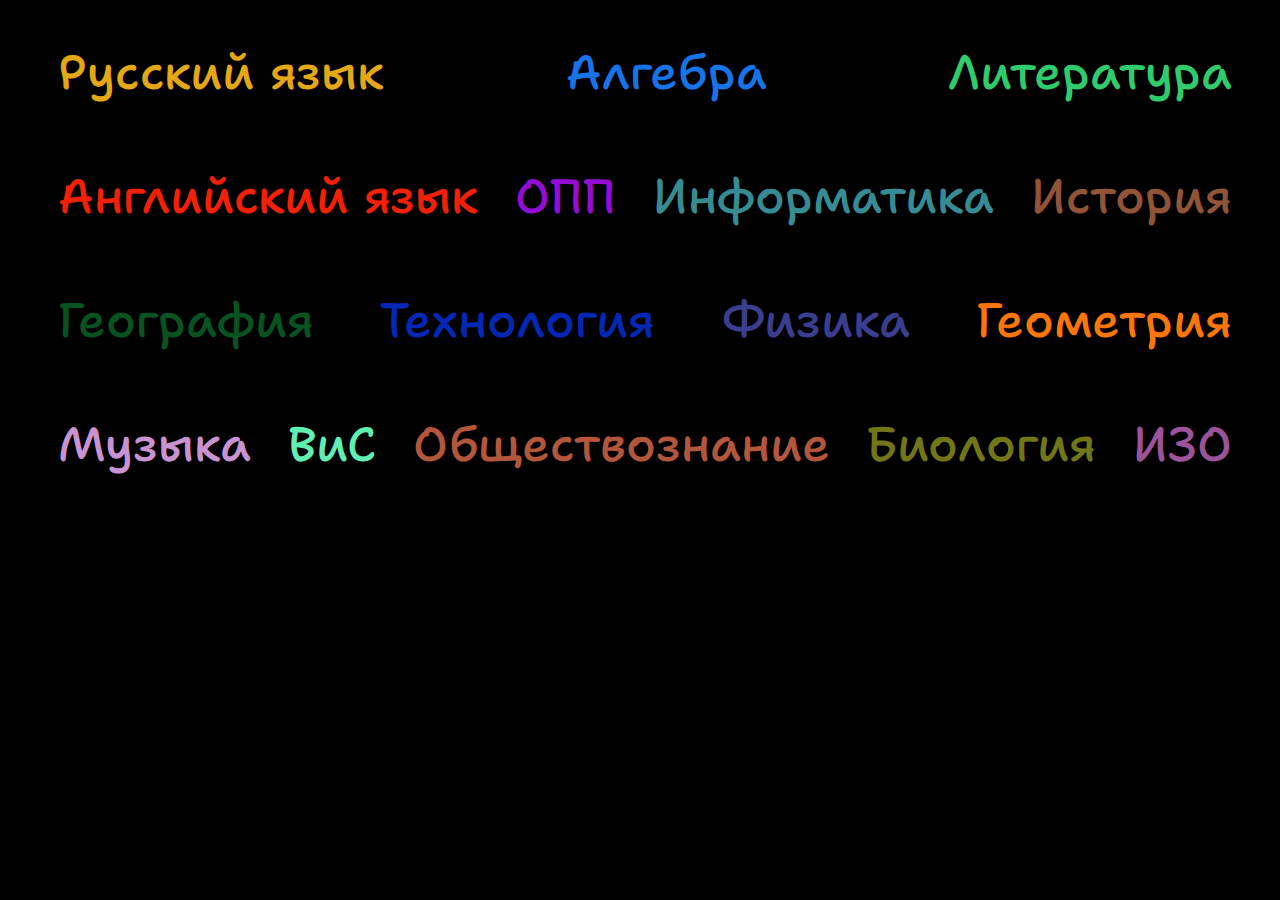
==== index.html @ f5b3dcf0 "Add files via upload" ====
<!DOCTYPE html>
<html lang="ru">
<head>
    <meta charset="UTF-8">
    <meta name="viewport" content="width=device-width, initial-scale=1.0">
    <title>Лит 1533 Домашка</title>
    <link rel="preconnect" href="https://fonts.googleapis.com">
    <link rel="preconnect" href="https://fonts.gstatic.com" crossorigin>
    <link href="https://fonts.googleapis.com/css2?family=Shantell+Sans:ital,wght@0,300..800;1,300..800&display=swap" rel="stylesheet">
    
    <link rel="preconnect" href="https://fonts.googleapis.com">
    <link rel="preconnect" href="https://fonts.gstatic.com" crossorigin>
    <link href="https://fonts.googleapis.com/css2?family=Roboto:ital,wght@0,100;0,300;0,400;0,500;0,700;0,900;1,100;1,300;1,400;1,500;1,700;1,900&display=swap" rel="stylesheet">
    <link rel="stylesheet" href="style.css">
</head>
<body>
    <ul></ul>
    <script src="script.js"></script>
</body>
</html>
---- style.css ----
* {
    background-color: black;
}


ul {
    /* font-size: 36px;
    font-family: "Roboto", sans-serif;
    font-weight: 700;
    font-style: normal; */
    font-family: "Shantell Sans", cursive;
    font-optical-sizing: auto;
    font-weight: 500;
    font-size: 48px;
    font-style: normal;
    font-variation-settings:
    "BNCE" 0,
    "INFM" 0,
    "SPAC" 0;

    list-style-type: none;
    display: flex;
    margin: 10px;
    flex-wrap: wrap;
    justify-content: space-between;
}

a {
    /* color: red; */
    text-decoration: none;
}

li {
    margin: 30px;
    margin-left: 0px;
}
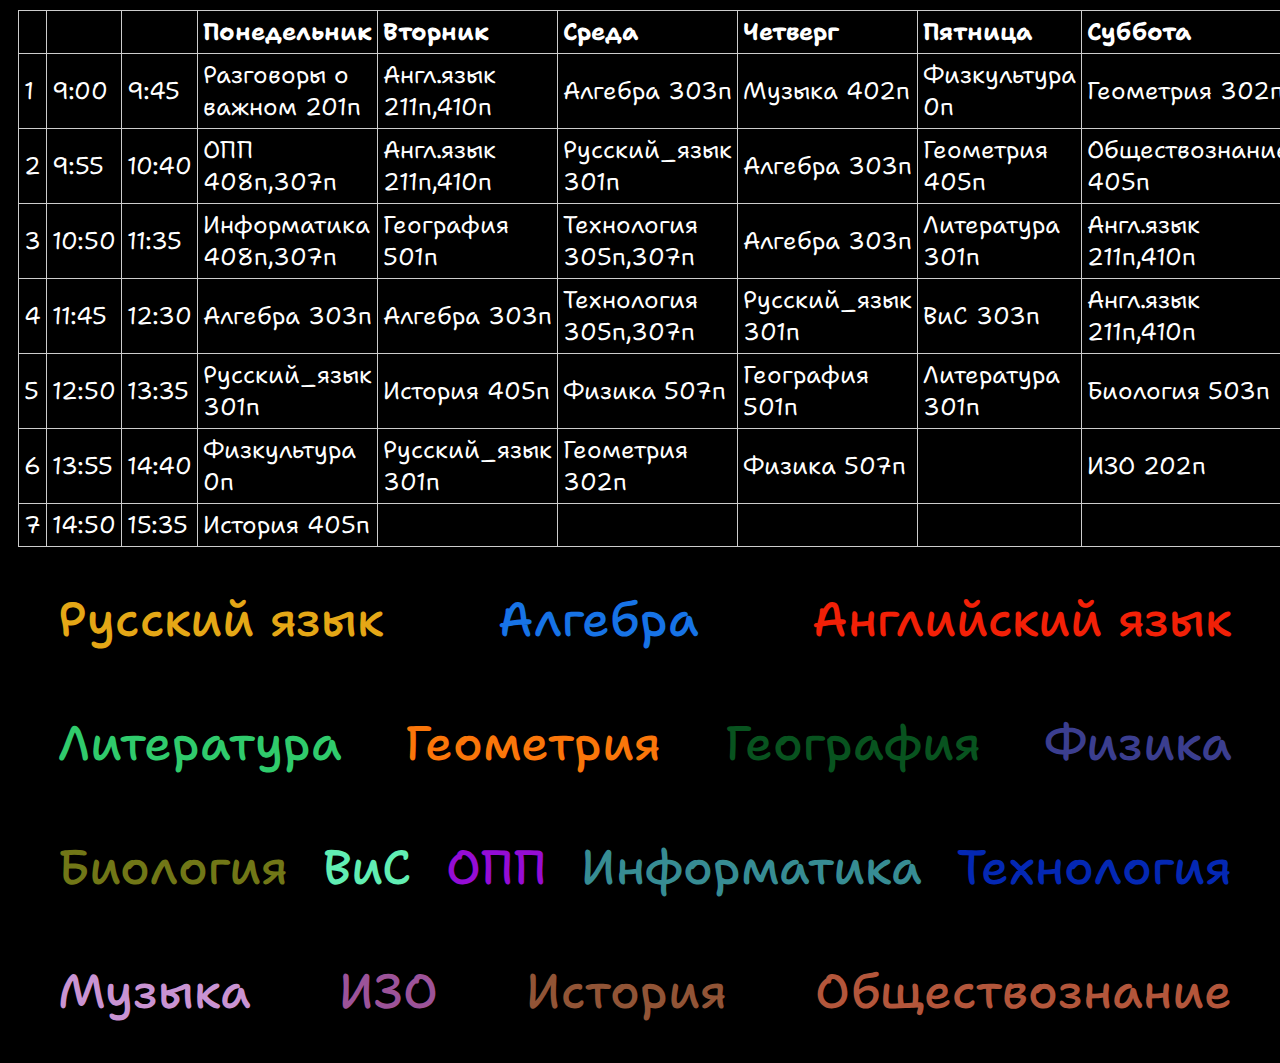
==== commit 33bdccb3: "Add files via upload" ====
--- a/index.html
+++ b/index.html
@@ -14,7 +14,28 @@
     <link rel="stylesheet" href="style.css">
 </head>
 <body>
+    <table class="with_borders sticky-enabled tableheader-processed sticky-table">
+        <tbody>
+         <tr class="even"><td></td><td></td><td></td><td class="bold">Понедельник</td><td class="bold">Вторник</td><td class="bold">Среда</td><td class="bold">Четверг</td><td class="bold">Пятница</td><td class="bold">Суббота
+        </td> </tr>
+         <tr class="odd"><td>1</td><td>9:00</td><td>9:45</td><td>Разговоры о важном 201п</td><td>Англ.язык 211п,410п</td><td>Алгебра 303п</td><td>Музыка 402п</td><td>Физкультура 0п</td><td>Геометрия 302п
+        </td> </tr>
+         <tr class="even"><td>2</td><td>9:55</td><td>10:40</td><td>ОПП 408п,307п</td><td>Англ.язык 211п,410п</td><td>Русский_язык 301п</td><td>Алгебра 303п</td><td>Геометрия 405п</td><td>Обществознание 405п
+        </td> </tr>
+         <tr class="odd"><td>3</td><td>10:50</td><td>11:35</td><td>Информатика 408п,307п</td><td>География 501п</td><td>Технология 305п,307п</td><td>Алгебра 303п</td><td>Литература 301п</td><td>Англ.язык 211п,410п
+        </td> </tr>
+         <tr class="even"><td>4</td><td>11:45</td><td>12:30</td><td>Алгебра 303п</td><td>Алгебра 303п</td><td>Технология 305п,307п</td><td>Русский_язык 301п</td><td>ВиС 303п</td><td>Англ.язык 211п,410п
+        </td> </tr>
+         <tr class="odd"><td>5</td><td>12:50</td><td>13:35</td><td>Русский_язык 301п</td><td>История 405п</td><td>Физика 507п</td><td>География 501п</td><td>Литература 301п</td><td>Биология 503п
+        </td> </tr>
+         <tr class="even"><td>6</td><td>13:55</td><td>14:40</td><td>Физкультура 0п</td><td>Русский_язык 301п</td><td>Геометрия 302п</td><td>Физика 507п</td><td></td><td>ИЗО 202п
+        </td> </tr>
+         <tr class="odd"><td>7</td><td>14:50</td><td>15:35</td><td>История 405п</td><td></td><td></td><td></td><td></td><td>
+        </td> </tr>
+        </table>
+
     <ul></ul>
+
     <script src="script.js"></script>
 </body>
 </html>--- a/style.css
+++ b/style.css
@@ -2,12 +2,7 @@
     background-color: black;
 }
 
-
 ul {
-    /* font-size: 36px;
-    font-family: "Roboto", sans-serif;
-    font-weight: 700;
-    font-style: normal; */
     font-family: "Shantell Sans", cursive;
     font-optical-sizing: auto;
     font-weight: 500;
@@ -26,11 +21,43 @@
 }
 
 a {
-    /* color: red; */
     text-decoration: none;
 }
 
 li {
     margin: 30px;
     margin-left: 0px;
+}
+
+table {
+    font-family: "Shantell Sans", cursive;
+    font-optical-sizing: auto;
+    font-weight: 400;
+    font-size: 24px;
+    font-style: normal;
+    font-variation-settings:
+    "BNCE" 0,
+    "INFM" 0,
+    "SPAC" 0;
+
+    list-style-type: none;
+    display: flex;
+    margin: 10px;
+    flex-wrap: wrap;
+    justify-content: space-between;
+    color: white;
+}
+
+table.with_borders {
+  border-collapse: collapse;
+}
+
+table.with_borders th, table.with_borders td {
+    background: black;
+    border: 1px solid #ccc;
+    padding: 5px 5px 5px 5px;
+}
+
+.bold {
+    font-weight: 700;
 }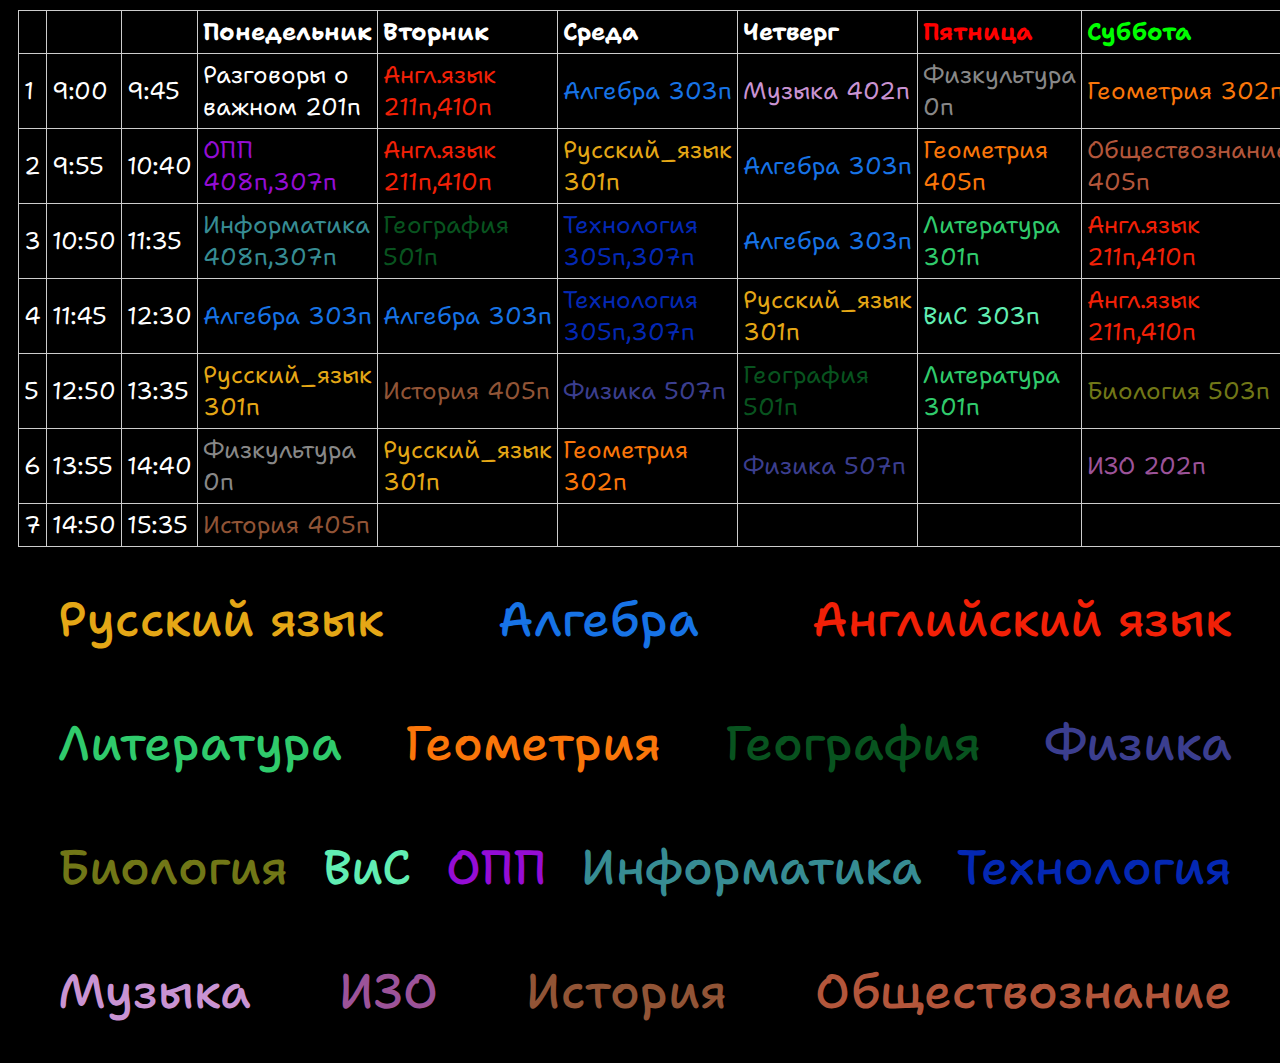
==== commit 515f4357: "Add files via upload" ====
--- a/index.html
+++ b/index.html
@@ -16,23 +16,9 @@
 <body>
     <table class="with_borders sticky-enabled tableheader-processed sticky-table">
         <tbody>
-         <tr class="even"><td></td><td></td><td></td><td class="bold">Понедельник</td><td class="bold">Вторник</td><td class="bold">Среда</td><td class="bold">Четверг</td><td class="bold">Пятница</td><td class="bold">Суббота
+         <tr><td></td><td></td><td></td><td class="bold day1">Понедельник</td><td class="bold day2">Вторник</td><td class="bold day3">Среда</td><td class="bold day4">Четверг</td><td class="bold day5">Пятница</td><td class="bold day6">Суббота
         </td> </tr>
-         <tr class="odd"><td>1</td><td>9:00</td><td>9:45</td><td>Разговоры о важном 201п</td><td>Англ.язык 211п,410п</td><td>Алгебра 303п</td><td>Музыка 402п</td><td>Физкультура 0п</td><td>Геометрия 302п
-        </td> </tr>
-         <tr class="even"><td>2</td><td>9:55</td><td>10:40</td><td>ОПП 408п,307п</td><td>Англ.язык 211п,410п</td><td>Русский_язык 301п</td><td>Алгебра 303п</td><td>Геометрия 405п</td><td>Обществознание 405п
-        </td> </tr>
-         <tr class="odd"><td>3</td><td>10:50</td><td>11:35</td><td>Информатика 408п,307п</td><td>География 501п</td><td>Технология 305п,307п</td><td>Алгебра 303п</td><td>Литература 301п</td><td>Англ.язык 211п,410п
-        </td> </tr>
-         <tr class="even"><td>4</td><td>11:45</td><td>12:30</td><td>Алгебра 303п</td><td>Алгебра 303п</td><td>Технология 305п,307п</td><td>Русский_язык 301п</td><td>ВиС 303п</td><td>Англ.язык 211п,410п
-        </td> </tr>
-         <tr class="odd"><td>5</td><td>12:50</td><td>13:35</td><td>Русский_язык 301п</td><td>История 405п</td><td>Физика 507п</td><td>География 501п</td><td>Литература 301п</td><td>Биология 503п
-        </td> </tr>
-         <tr class="even"><td>6</td><td>13:55</td><td>14:40</td><td>Физкультура 0п</td><td>Русский_язык 301п</td><td>Геометрия 302п</td><td>Физика 507п</td><td></td><td>ИЗО 202п
-        </td> </tr>
-         <tr class="odd"><td>7</td><td>14:50</td><td>15:35</td><td>История 405п</td><td></td><td></td><td></td><td></td><td>
-        </td> </tr>
-        </table>
+    </table>
 
     <ul></ul>
 
